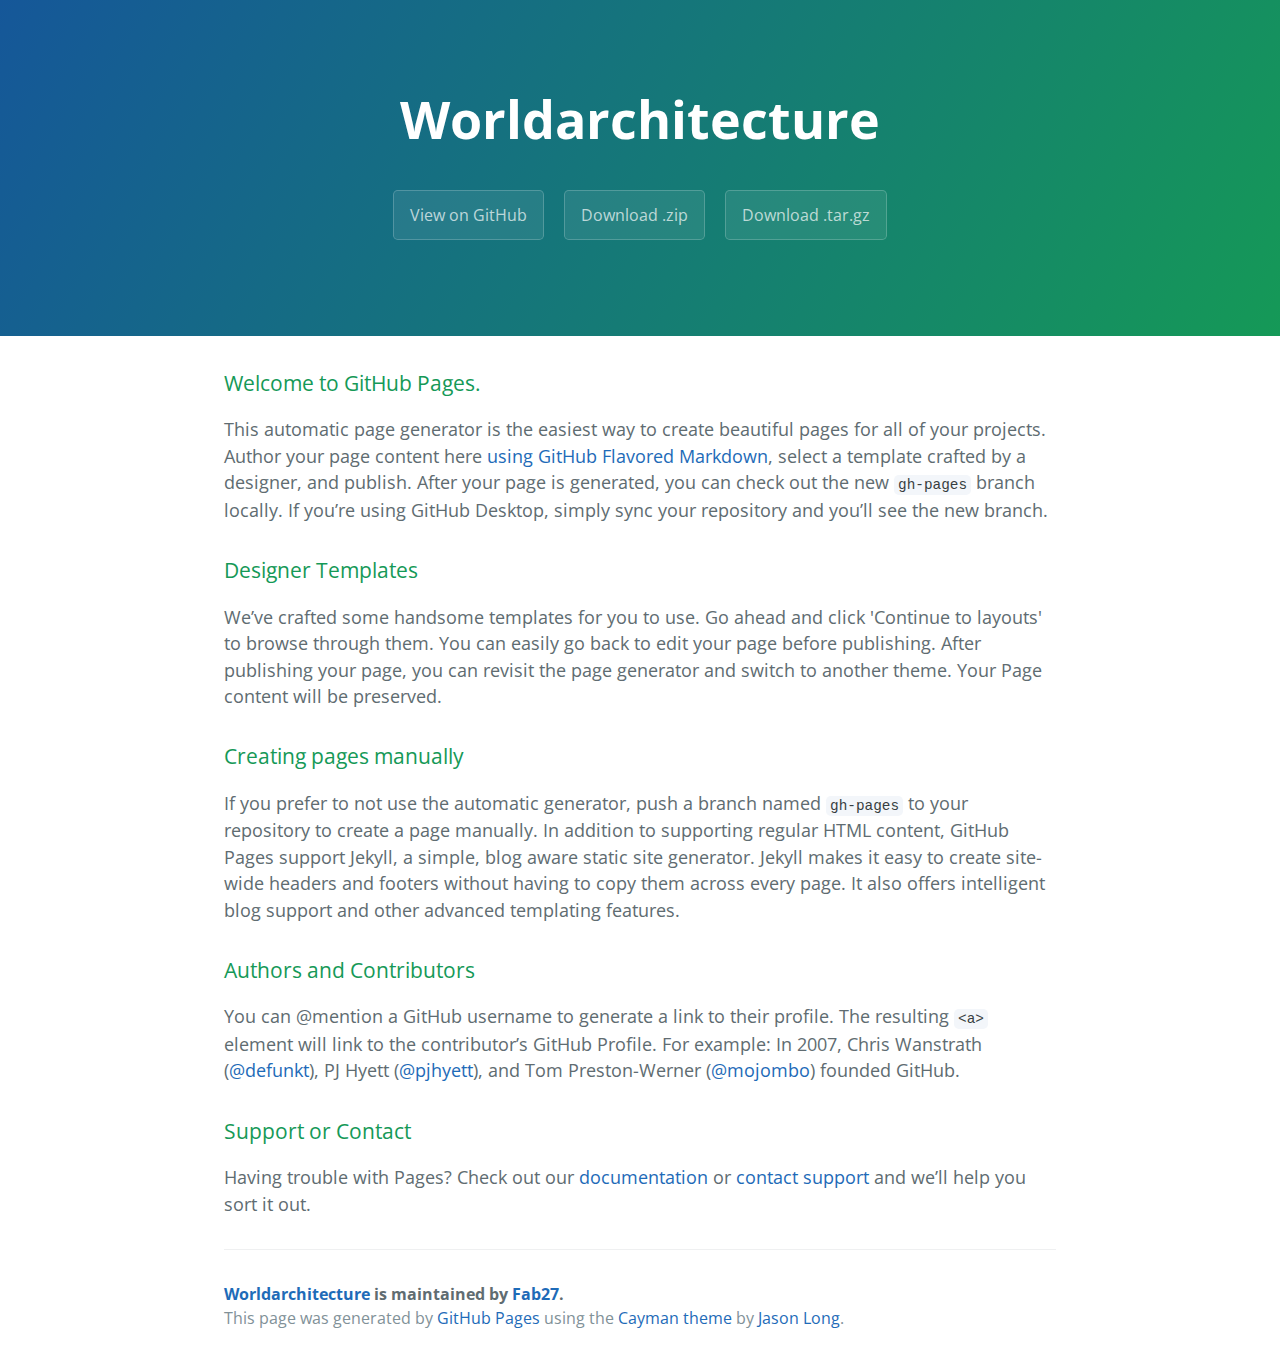
==== index.html @ 58dad6ce "Create gh-pages branch via GitHub" ====
<!DOCTYPE html>
<html lang="en-us">
  <head>
    <meta charset="UTF-8">
    <title>Worldarchitecture by Fab27</title>
    <meta name="viewport" content="width=device-width, initial-scale=1">
    <link rel="stylesheet" type="text/css" href="stylesheets/normalize.css" media="screen">
    <link href='https://fonts.googleapis.com/css?family=Open+Sans:400,700' rel='stylesheet' type='text/css'>
    <link rel="stylesheet" type="text/css" href="stylesheets/stylesheet.css" media="screen">
    <link rel="stylesheet" type="text/css" href="stylesheets/github-light.css" media="screen">
  </head>
  <body>
    <section class="page-header">
      <h1 class="project-name">Worldarchitecture</h1>
      <h2 class="project-tagline"></h2>
      <a href="https://github.com/Fab27/worldarchitecture" class="btn">View on GitHub</a>
      <a href="https://github.com/Fab27/worldarchitecture/zipball/master" class="btn">Download .zip</a>
      <a href="https://github.com/Fab27/worldarchitecture/tarball/master" class="btn">Download .tar.gz</a>
    </section>

    <section class="main-content">
      <h3>
<a id="welcome-to-github-pages" class="anchor" href="#welcome-to-github-pages" aria-hidden="true"><span aria-hidden="true" class="octicon octicon-link"></span></a>Welcome to GitHub Pages.</h3>

<p>This automatic page generator is the easiest way to create beautiful pages for all of your projects. Author your page content here <a href="https://guides.github.com/features/mastering-markdown/">using GitHub Flavored Markdown</a>, select a template crafted by a designer, and publish. After your page is generated, you can check out the new <code>gh-pages</code> branch locally. If you’re using GitHub Desktop, simply sync your repository and you’ll see the new branch.</p>

<h3>
<a id="designer-templates" class="anchor" href="#designer-templates" aria-hidden="true"><span aria-hidden="true" class="octicon octicon-link"></span></a>Designer Templates</h3>

<p>We’ve crafted some handsome templates for you to use. Go ahead and click 'Continue to layouts' to browse through them. You can easily go back to edit your page before publishing. After publishing your page, you can revisit the page generator and switch to another theme. Your Page content will be preserved.</p>

<h3>
<a id="creating-pages-manually" class="anchor" href="#creating-pages-manually" aria-hidden="true"><span aria-hidden="true" class="octicon octicon-link"></span></a>Creating pages manually</h3>

<p>If you prefer to not use the automatic generator, push a branch named <code>gh-pages</code> to your repository to create a page manually. In addition to supporting regular HTML content, GitHub Pages support Jekyll, a simple, blog aware static site generator. Jekyll makes it easy to create site-wide headers and footers without having to copy them across every page. It also offers intelligent blog support and other advanced templating features.</p>

<h3>
<a id="authors-and-contributors" class="anchor" href="#authors-and-contributors" aria-hidden="true"><span aria-hidden="true" class="octicon octicon-link"></span></a>Authors and Contributors</h3>

<p>You can @mention a GitHub username to generate a link to their profile. The resulting <code>&lt;a&gt;</code> element will link to the contributor’s GitHub Profile. For example: In 2007, Chris Wanstrath (<a href="https://github.com/defunkt" class="user-mention">@defunkt</a>), PJ Hyett (<a href="https://github.com/pjhyett" class="user-mention">@pjhyett</a>), and Tom Preston-Werner (<a href="https://github.com/mojombo" class="user-mention">@mojombo</a>) founded GitHub.</p>

<h3>
<a id="support-or-contact" class="anchor" href="#support-or-contact" aria-hidden="true"><span aria-hidden="true" class="octicon octicon-link"></span></a>Support or Contact</h3>

<p>Having trouble with Pages? Check out our <a href="https://help.github.com/pages">documentation</a> or <a href="https://github.com/contact">contact support</a> and we’ll help you sort it out.</p>

      <footer class="site-footer">
        <span class="site-footer-owner"><a href="https://github.com/Fab27/worldarchitecture">Worldarchitecture</a> is maintained by <a href="https://github.com/Fab27">Fab27</a>.</span>

        <span class="site-footer-credits">This page was generated by <a href="https://pages.github.com">GitHub Pages</a> using the <a href="https://github.com/jasonlong/cayman-theme">Cayman theme</a> by <a href="https://twitter.com/jasonlong">Jason Long</a>.</span>
      </footer>

    </section>

  
  </body>
</html>
---- stylesheets/stylesheet.css ----
* {
  box-sizing: border-box; }

body {
  padding: 0;
  margin: 0;
  font-family: "Open Sans", "Helvetica Neue", Helvetica, Arial, sans-serif;
  font-size: 16px;
  line-height: 1.5;
  color: #606c71; }

a {
  color: #1e6bb8;
  text-decoration: none; }
  a:hover {
    text-decoration: underline; }

.btn {
  display: inline-block;
  margin-bottom: 1rem;
  color: rgba(255, 255, 255, 0.7);
  background-color: rgba(255, 255, 255, 0.08);
  border-color: rgba(255, 255, 255, 0.2);
  border-style: solid;
  border-width: 1px;
  border-radius: 0.3rem;
  transition: color 0.2s, background-color 0.2s, border-color 0.2s; }
  .btn + .btn {
    margin-left: 1rem; }

.btn:hover {
  color: rgba(255, 255, 255, 0.8);
  text-decoration: none;
  background-color: rgba(255, 255, 255, 0.2);
  border-color: rgba(255, 255, 255, 0.3); }

@media screen and (min-width: 64em) {
  .btn {
    padding: 0.75rem 1rem; } }

@media screen and (min-width: 42em) and (max-width: 64em) {
  .btn {
    padding: 0.6rem 0.9rem;
    font-size: 0.9rem; } }

@media screen and (max-width: 42em) {
  .btn {
    display: block;
    width: 100%;
    padding: 0.75rem;
    font-size: 0.9rem; }
    .btn + .btn {
      margin-top: 1rem;
      margin-left: 0; } }

.page-header {
  color: #fff;
  text-align: center;
  background-color: #159957;
  background-image: linear-gradient(120deg, #155799, #159957); }

@media screen and (min-width: 64em) {
  .page-header {
    padding: 5rem 6rem; } }

@media screen and (min-width: 42em) and (max-width: 64em) {
  .page-header {
    padding: 3rem 4rem; } }

@media screen and (max-width: 42em) {
  .page-header {
    padding: 2rem 1rem; } }

.project-name {
  margin-top: 0;
  margin-bottom: 0.1rem; }

@media screen and (min-width: 64em) {
  .project-name {
    font-size: 3.25rem; } }

@media screen and (min-width: 42em) and (max-width: 64em) {
  .project-name {
    font-size: 2.25rem; } }

@media screen and (max-width: 42em) {
  .project-name {
    font-size: 1.75rem; } }

.project-tagline {
  margin-bottom: 2rem;
  font-weight: normal;
  opacity: 0.7; }

@media screen and (min-width: 64em) {
  .project-tagline {
    font-size: 1.25rem; } }

@media screen and (min-width: 42em) and (max-width: 64em) {
  .project-tagline {
    font-size: 1.15rem; } }

@media screen and (max-width: 42em) {
  .project-tagline {
    font-size: 1rem; } }

.main-content :first-child {
  margin-top: 0; }
.main-content img {
  max-width: 100%; }
.main-content h1, .main-content h2, .main-content h3, .main-content h4, .main-content h5, .main-content h6 {
  margin-top: 2rem;
  margin-bottom: 1rem;
  font-weight: normal;
  color: #159957; }
.main-content p {
  margin-bottom: 1em; }
.main-content code {
  padding: 2px 4px;
  font-family: Consolas, "Liberation Mono", Menlo, Courier, monospace;
  font-size: 0.9rem;
  color: #383e41;
  background-color: #f3f6fa;
  border-radius: 0.3rem; }
.main-content pre {
  padding: 0.8rem;
  margin-top: 0;
  margin-bottom: 1rem;
  font: 1rem Consolas, "Liberation Mono", Menlo, Courier, monospace;
  color: #567482;
  word-wrap: normal;
  background-color: #f3f6fa;
  border: solid 1px #dce6f0;
  border-radius: 0.3rem; }
  .main-content pre > code {
    padding: 0;
    margin: 0;
    font-size: 0.9rem;
    color: #567482;
    word-break: normal;
    white-space: pre;
    background: transparent;
    border: 0; }
.main-content .highlight {
  margin-bottom: 1rem; }
  .main-content .highlight pre {
    margin-bottom: 0;
    word-break: normal; }
.main-content .highlight pre, .main-content pre {
  padding: 0.8rem;
  overflow: auto;
  font-size: 0.9rem;
  line-height: 1.45;
  border-radius: 0.3rem; }
.main-content pre code, .main-content pre tt {
  display: inline;
  max-width: initial;
  padding: 0;
  margin: 0;
  overflow: initial;
  line-height: inherit;
  word-wrap: normal;
  background-color: transparent;
  border: 0; }
  .main-content pre code:before, .main-content pre code:after, .main-content pre tt:before, .main-content pre tt:after {
    content: normal; }
.main-content ul, .main-content ol {
  margin-top: 0; }
.main-content blockquote {
  padding: 0 1rem;
  margin-left: 0;
  color: #819198;
  border-left: 0.3rem solid #dce6f0; }
  .main-content blockquote > :first-child {
    margin-top: 0; }
  .main-content blockquote > :last-child {
    margin-bottom: 0; }
.main-content table {
  display: block;
  width: 100%;
  overflow: auto;
  word-break: normal;
  word-break: keep-all; }
  .main-content table th {
    font-weight: bold; }
  .main-content table th, .main-content table td {
    padding: 0.5rem 1rem;
    border: 1px solid #e9ebec; }
.main-content dl {
  padding: 0; }
  .main-content dl dt {
    padding: 0;
    margin-top: 1rem;
    font-size: 1rem;
    font-weight: bold; }
  .main-content dl dd {
    padding: 0;
    margin-bottom: 1rem; }
.main-content hr {
  height: 2px;
  padding: 0;
  margin: 1rem 0;
  background-color: #eff0f1;
  border: 0; }

@media screen and (min-width: 64em) {
  .main-content {
    max-width: 64rem;
    padding: 2rem 6rem;
    margin: 0 auto;
    font-size: 1.1rem; } }

@media screen and (min-width: 42em) and (max-width: 64em) {
  .main-content {
    padding: 2rem 4rem;
    font-size: 1.1rem; } }

@media screen and (max-width: 42em) {
  .main-content {
    padding: 2rem 1rem;
    font-size: 1rem; } }

.site-footer {
  padding-top: 2rem;
  margin-top: 2rem;
  border-top: solid 1px #eff0f1; }

.site-footer-owner {
  display: block;
  font-weight: bold; }

.site-footer-credits {
  color: #819198; }

@media screen and (min-width: 64em) {
  .site-footer {
    font-size: 1rem; } }

@media screen and (min-width: 42em) and (max-width: 64em) {
  .site-footer {
    font-size: 1rem; } }

@media screen and (max-width: 42em) {
  .site-footer {
    font-size: 0.9rem; } }
---- stylesheets/github-light.css ----
/*
The MIT License (MIT)

Copyright (c) 2016 GitHub, Inc.

Permission is hereby granted, free of charge, to any person obtaining a copy
of this software and associated documentation files (the "Software"), to deal
in the Software without restriction, including without limitation the rights
to use, copy, modify, merge, publish, distribute, sublicense, and/or sell
copies of the Software, and to permit persons to whom the Software is
furnished to do so, subject to the following conditions:

The above copyright notice and this permission notice shall be included in all
copies or substantial portions of the Software.

THE SOFTWARE IS PROVIDED "AS IS", WITHOUT WARRANTY OF ANY KIND, EXPRESS OR
IMPLIED, INCLUDING BUT NOT LIMITED TO THE WARRANTIES OF MERCHANTABILITY,
FITNESS FOR A PARTICULAR PURPOSE AND NONINFRINGEMENT. IN NO EVENT SHALL THE
AUTHORS OR COPYRIGHT HOLDERS BE LIABLE FOR ANY CLAIM, DAMAGES OR OTHER
LIABILITY, WHETHER IN AN ACTION OF CONTRACT, TORT OR OTHERWISE, ARISING FROM,
OUT OF OR IN CONNECTION WITH THE SOFTWARE OR THE USE OR OTHER DEALINGS IN THE
SOFTWARE.

*/

.pl-c /* comment */ {
  color: #969896;
}

.pl-c1 /* constant, variable.other.constant, support, meta.property-name, support.constant, support.variable, meta.module-reference, markup.raw, meta.diff.header */,
.pl-s .pl-v /* string variable */ {
  color: #0086b3;
}

.pl-e /* entity */,
.pl-en /* entity.name */ {
  color: #795da3;
}

.pl-smi /* variable.parameter.function, storage.modifier.package, storage.modifier.import, storage.type.java, variable.other */,
.pl-s .pl-s1 /* string source */ {
  color: #333;
}

.pl-ent /* entity.name.tag */ {
  color: #63a35c;
}

.pl-k /* keyword, storage, storage.type */ {
  color: #a71d5d;
}

.pl-s /* string */,
.pl-pds /* punctuation.definition.string, string.regexp.character-class */,
.pl-s .pl-pse .pl-s1 /* string punctuation.section.embedded source */,
.pl-sr /* string.regexp */,
.pl-sr .pl-cce /* string.regexp constant.character.escape */,
.pl-sr .pl-sre /* string.regexp source.ruby.embedded */,
.pl-sr .pl-sra /* string.regexp string.regexp.arbitrary-repitition */ {
  color: #183691;
}

.pl-v /* variable */ {
  color: #ed6a43;
}

.pl-id /* invalid.deprecated */ {
  color: #b52a1d;
}

.pl-ii /* invalid.illegal */ {
  color: #f8f8f8;
  background-color: #b52a1d;
}

.pl-sr .pl-cce /* string.regexp constant.character.escape */ {
  font-weight: bold;
  color: #63a35c;
}

.pl-ml /* markup.list */ {
  color: #693a17;
}

.pl-mh /* markup.heading */,
.pl-mh .pl-en /* markup.heading entity.name */,
.pl-ms /* meta.separator */ {
  font-weight: bold;
  color: #1d3e81;
}

.pl-mq /* markup.quote */ {
  color: #008080;
}

.pl-mi /* markup.italic */ {
  font-style: italic;
  color: #333;
}

.pl-mb /* markup.bold */ {
  font-weight: bold;
  color: #333;
}

.pl-md /* markup.deleted, meta.diff.header.from-file */ {
  color: #bd2c00;
  background-color: #ffecec;
}

.pl-mi1 /* markup.inserted, meta.diff.header.to-file */ {
  color: #55a532;
  background-color: #eaffea;
}

.pl-mdr /* meta.diff.range */ {
  font-weight: bold;
  color: #795da3;
}

.pl-mo /* meta.output */ {
  color: #1d3e81;
}
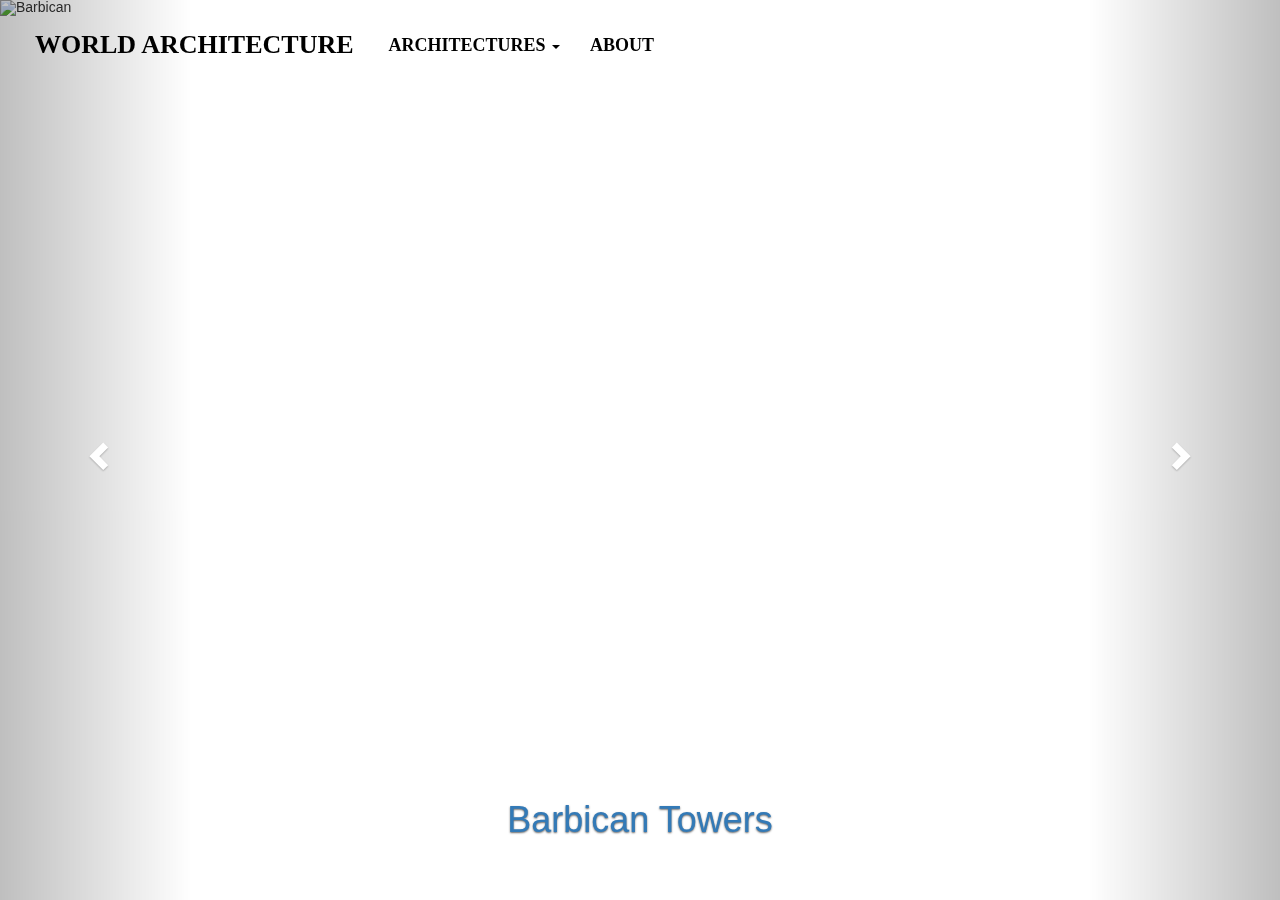
==== commit 9c2b9e3c: "Add files via upload" ====
--- a/index.html
+++ b/index.html
@@ -1,57 +1,166 @@
-<!DOCTYPE html>
-<html lang="en-us">
-  <head>
-    <meta charset="UTF-8">
-    <title>Worldarchitecture by Fab27</title>
-    <meta name="viewport" content="width=device-width, initial-scale=1">
-    <link rel="stylesheet" type="text/css" href="stylesheets/normalize.css" media="screen">
-    <link href='https://fonts.googleapis.com/css?family=Open+Sans:400,700' rel='stylesheet' type='text/css'>
-    <link rel="stylesheet" type="text/css" href="stylesheets/stylesheet.css" media="screen">
-    <link rel="stylesheet" type="text/css" href="stylesheets/github-light.css" media="screen">
-  </head>
-  <body>
-    <section class="page-header">
-      <h1 class="project-name">Worldarchitecture</h1>
-      <h2 class="project-tagline"></h2>
-      <a href="https://github.com/Fab27/worldarchitecture" class="btn">View on GitHub</a>
-      <a href="https://github.com/Fab27/worldarchitecture/zipball/master" class="btn">Download .zip</a>
-      <a href="https://github.com/Fab27/worldarchitecture/tarball/master" class="btn">Download .tar.gz</a>
-    </section>
-
-    <section class="main-content">
-      <h3>
-<a id="welcome-to-github-pages" class="anchor" href="#welcome-to-github-pages" aria-hidden="true"><span aria-hidden="true" class="octicon octicon-link"></span></a>Welcome to GitHub Pages.</h3>
-
-<p>This automatic page generator is the easiest way to create beautiful pages for all of your projects. Author your page content here <a href="https://guides.github.com/features/mastering-markdown/">using GitHub Flavored Markdown</a>, select a template crafted by a designer, and publish. After your page is generated, you can check out the new <code>gh-pages</code> branch locally. If you’re using GitHub Desktop, simply sync your repository and you’ll see the new branch.</p>
-
-<h3>
-<a id="designer-templates" class="anchor" href="#designer-templates" aria-hidden="true"><span aria-hidden="true" class="octicon octicon-link"></span></a>Designer Templates</h3>
-
-<p>We’ve crafted some handsome templates for you to use. Go ahead and click 'Continue to layouts' to browse through them. You can easily go back to edit your page before publishing. After publishing your page, you can revisit the page generator and switch to another theme. Your Page content will be preserved.</p>
-
-<h3>
-<a id="creating-pages-manually" class="anchor" href="#creating-pages-manually" aria-hidden="true"><span aria-hidden="true" class="octicon octicon-link"></span></a>Creating pages manually</h3>
-
-<p>If you prefer to not use the automatic generator, push a branch named <code>gh-pages</code> to your repository to create a page manually. In addition to supporting regular HTML content, GitHub Pages support Jekyll, a simple, blog aware static site generator. Jekyll makes it easy to create site-wide headers and footers without having to copy them across every page. It also offers intelligent blog support and other advanced templating features.</p>
-
-<h3>
-<a id="authors-and-contributors" class="anchor" href="#authors-and-contributors" aria-hidden="true"><span aria-hidden="true" class="octicon octicon-link"></span></a>Authors and Contributors</h3>
-
-<p>You can @mention a GitHub username to generate a link to their profile. The resulting <code>&lt;a&gt;</code> element will link to the contributor’s GitHub Profile. For example: In 2007, Chris Wanstrath (<a href="https://github.com/defunkt" class="user-mention">@defunkt</a>), PJ Hyett (<a href="https://github.com/pjhyett" class="user-mention">@pjhyett</a>), and Tom Preston-Werner (<a href="https://github.com/mojombo" class="user-mention">@mojombo</a>) founded GitHub.</p>
-
-<h3>
-<a id="support-or-contact" class="anchor" href="#support-or-contact" aria-hidden="true"><span aria-hidden="true" class="octicon octicon-link"></span></a>Support or Contact</h3>
-
-<p>Having trouble with Pages? Check out our <a href="https://help.github.com/pages">documentation</a> or <a href="https://github.com/contact">contact support</a> and we’ll help you sort it out.</p>
-
-      <footer class="site-footer">
-        <span class="site-footer-owner"><a href="https://github.com/Fab27/worldarchitecture">Worldarchitecture</a> is maintained by <a href="https://github.com/Fab27">Fab27</a>.</span>
-
-        <span class="site-footer-credits">This page was generated by <a href="https://pages.github.com">GitHub Pages</a> using the <a href="https://github.com/jasonlong/cayman-theme">Cayman theme</a> by <a href="https://twitter.com/jasonlong">Jason Long</a>.</span>
-      </footer>
-
-    </section>
-
-  
-  </body>
-</html>
+<!DOCTYPE html>
+<html lang="en">
+  <head>
+    <meta charset="utf-8">
+    <meta http-equiv="X-UA-Compatible" content="IE=edge">
+    <meta name="viewport" content="width=device-width, initial-scale=1">
+    <!-- The above 3 meta tags *must* come first in the head; any other head content must come *after* these tags -->
+    <title>World Architecture</title>
+
+    <!-- Bootstrap -->
+    <link href="css/bootstrap.min.css" rel="stylesheet">
+
+    <!-- My CSS file -->
+    <link rel="stylesheet" type="text/css" href="css/main.css">
+
+    <!-- Add font -->
+
+    <!-- HTML5 shim and Respond.js for IE8 support of HTML5 elements and media queries -->
+    <!-- WARNING: Respond.js doesn't work if you view the page via file:// -->
+    <!--[if lt IE 9]>
+      <script src="https://oss.maxcdn.com/html5shiv/3.7.3/html5shiv.min.js"></script>
+      <script src="https://oss.maxcdn.com/respond/1.4.2/respond.min.js"></script>
+    <![endif]-->
+  </head>
+  <body>
+
+    <nav class="navbar navbar-default navbar-fixed-top">
+      <div class="container-fluid">
+        <!-- Brand and toggle get grouped for better mobile display -->
+        <div class="navbar-header">
+          <button type="button" class="navbar-toggle" data-toggle="collapse" data-target="#bs-example-navbar-collapse-1" aria-expanded="false">
+            <span class="sr-only">Toggle navigation</span>
+            <span class="icon-bar"></span>
+            <span class="icon-bar"></span>
+            <span class="icon-bar"></span>
+          </button>
+          <a class="navbar-brand" href="index.html">World Architecture</a>
+        </div>
+
+        <!-- Collect the nav links, forms, and other content for toggling -->
+        <div class="collapse navbar-collapse" id="bs-example-navbar-collapse-1">
+          <ul class="nav navbar-nav">
+            <li class="dropdown">
+              <a href="#" class="dropdown-toggle" data-toggle="dropdown" role="button" aria-haspopup="true" aria-expanded="false">Architectures <span class="caret"></span></a>
+              <ul class="dropdown-menu">
+                <li><a href="barbican_towers.html">Barbican Towers</a></li>
+                <li><a href="sydney_opera.html">Sydney Opera House</a></li>
+                <li><a href="quartier_schützenstrasse.html">Quartier Schützenstrasse</a></li>
+                <li><a href="canopée_des_halles.html">Canopée des Halles</a></li>
+                <li><a href="centre_georges_pompidou.html">Centre Pompidou</a></li>
+                <li><a href="guggenheim_bilbao.html">Guggenheim Bilbao</a></li>
+                <li><a href="bosco_verticale.html">Bosco Verticale</a></li>
+                <li><a href="cctv.html">CCTV Beijing</a></li>
+              </ul>
+            </li>
+            <li><a href="#About">About</a></li>
+        </div><!-- /.navbar-collapse -->
+      </div><!-- /.container-fluid -->
+    </nav>
+
+    <div class="container-fluid">
+      <div class="row">
+        <div class="col-sm-12">
+
+          <div id="slider" class="carousel slide" data-ride="carousel">
+
+            <!-- Indicators Dot Nav -->
+            <ol class="carousel-indicators">
+              <li data-target="#slider" data-slide-to="0" class="active"></li>
+              <li data-target="#slider" data-slide-to="1"></li>
+              <li data-target="#slider" data-slide-to="2"></li>
+              <li data-target="#slider" data-slide-to="3"></li>
+              <li data-target="#slider" data-slide-to="4"></li>
+              <li data-target="#slider" data-slide-to="5"></li>
+              <li data-target="#slider" data-slide-to="6"></li>
+              <li data-target="#slider" data-slide-to="7"></li>
+            </ol>
+
+            <!-- Wrapper for Slides -->
+            <div class="carousel-inner" role="listbox">
+              <div class="item active" id="image">
+                <img src="images/Barbican_towers.png" class="img-responsive" alt="Barbican">
+                <div class="carousel-caption" id="caption_barbican"> <a href="barbican_towers.html">
+                  <h1>Barbican Towers</h1></a>
+                </div>
+              </div>
+              <div class="item" id="image">
+                <img src="images/Sydney_Opera_House.png" class="img-responsive" alt="Sydney">
+                <div class="carousel-caption" id="caption_sydney"> <a href="sydney_opera.html">
+                  <h1>Sydney Opera House</h1></a>
+                </div>  
+              </div>
+              <div class="item" id="image">
+                <img src="images/Quartier_Schützenstrasse_Berlin.png" class="img-responsive" alt="Berlin">
+                <div class="carousel-caption" id="caption_schützenstrasse"> <a href="quartier_schützenstrasse.html">
+                  <h1>Quartier Schützenstrasse</h1></a>
+                </div>
+              </div>
+              <div class="item" id="image">
+                <img src="images/La_Canopée_des_Halles.png" class="img-responsive" alt="Halles">
+                <div class="carousel-caption" id="caption_Canopée_des_Halles"> <a href="canopée_des_halles.html">
+                  <h1>Canopée des Halles</h1></a>
+                </div>
+              </div>
+              <div class="item" id="image">
+                <img src="images/Centre_Georges-Pompidou.png" class="img-responsive" alt="Pompidou">
+                <div class="carousel-caption" id="caption_Centre_Georges-Pompidou"> <a href="centre_georges_pompidou.html">
+                  <h1>Centre Pompidou</h1></a>
+                </div>
+              </div>
+              <div class="item" id="image">
+                <img src="images/Guggenheim_Bilbao.png" class="img-responsive" alt="Bilbao">
+                <div class="carousel-caption" id="caption_Guggenheim_Bilbao"> <a href="guggenheim_bilbao.html">
+                  <h1>Guggenheim Bilbao</h1></a>
+                </div>
+              </div>
+              <div class="item" id="image">
+                <img src="images/Bosco_Verticale.png" class="img-responsive" alt="Milano">
+                <div class="carousel-caption" id="caption_Bosco_Verticale"> <a href="bosco_verticale.html">
+                  <h1>Bosco Verticale</h1></a>
+                </div>
+              </div>
+              <div class="item" id="image">
+                <img src="images/CCTV_building_Beijing.png" class="img-responsive" alt="Beijing">
+                <div class="carousel-caption" id="caption_CCTV"> <a href="cctv.html">
+                  <h1>CCTV Beijing</h1></a>
+                </div>
+              </div>
+
+            </div>
+
+            <!-- Next and Prev Buttons -->
+            <a class="left carousel-control" href="#slider" role="button" data-slide="prev">
+              <span class="glyphicon glyphicon-chevron-left" aria-hidden="true"></span>
+              <span class="sr-only">Previous</span>
+            </a>
+            <a class="right carousel-control" href="#slider" role="button" data-slide="next">
+              <span class="glyphicon glyphicon-chevron-right" aria-hidden="true"></span>
+              <span class="sr-only">Previous</span>
+            </a>
+          </div>
+
+    <!-- jQuery (necessary for Bootstrap's JavaScript plugins) -->
+    <script src="https://ajax.googleapis.com/ajax/libs/jquery/1.12.4/jquery.min.js"></script>
+    <script src="js/bootstrap.min.js"></script>
+    <script src="js/jquery-3.1.1.min.js"></script>
+    <!-- Include all compiled plugins (below), or include individual files as needed -->
+    <script>
+      var currentSlide;
+      var rand;
+      $(document).ready(function() {
+        currentSlide = Math.floor((Math.random() * $('#image').length));
+        rand = currentSlide;
+        $('#slider').carousel(currentSlide);
+        $('#slider').fadeIn(1000);
+        setInterval(function(){ 
+          while(rand == currentSlide){
+            rand = Math.floor((Math.random() * $('#image').length));
+          }
+          currentSlide = rand;
+          $('#slider').carousel(rand);
+        },3000);
+      });
+    </script>
+  </body>
+</html>--- a/css/main.css
+++ b/css/main.css
@@ -0,0 +1,46 @@
+html, body {
+	height: 100%;
+	width: 100%;
+}
+
+
+.navbar {
+	font-family: roboto;
+	background-color: transparent;
+	border: 0;
+}
+
+.navbar .navbar-brand {
+	text-transform: uppercase;
+	font-weight: bolder;
+	font-size: 26px;
+	color: black;
+}
+
+.navbar .navbar-nav li a {
+	color: black;
+	font-weight: bold;
+	font-size: 18px;
+	text-transform: uppercase;
+}
+
+.col-sm-12 {
+	padding-left: 0;
+	padding-right: 0;
+}
+
+@media screen and (min-width: 1100px) {
+	.navbar {
+		padding-top: 20px;
+		padding-left: 20px;
+	}
+
+	.navbar .navbar-brand {
+		padding-right: 20px;
+	}
+
+	#image {
+		height: 100vh;
+		overflow: hidden;
+	}
+}
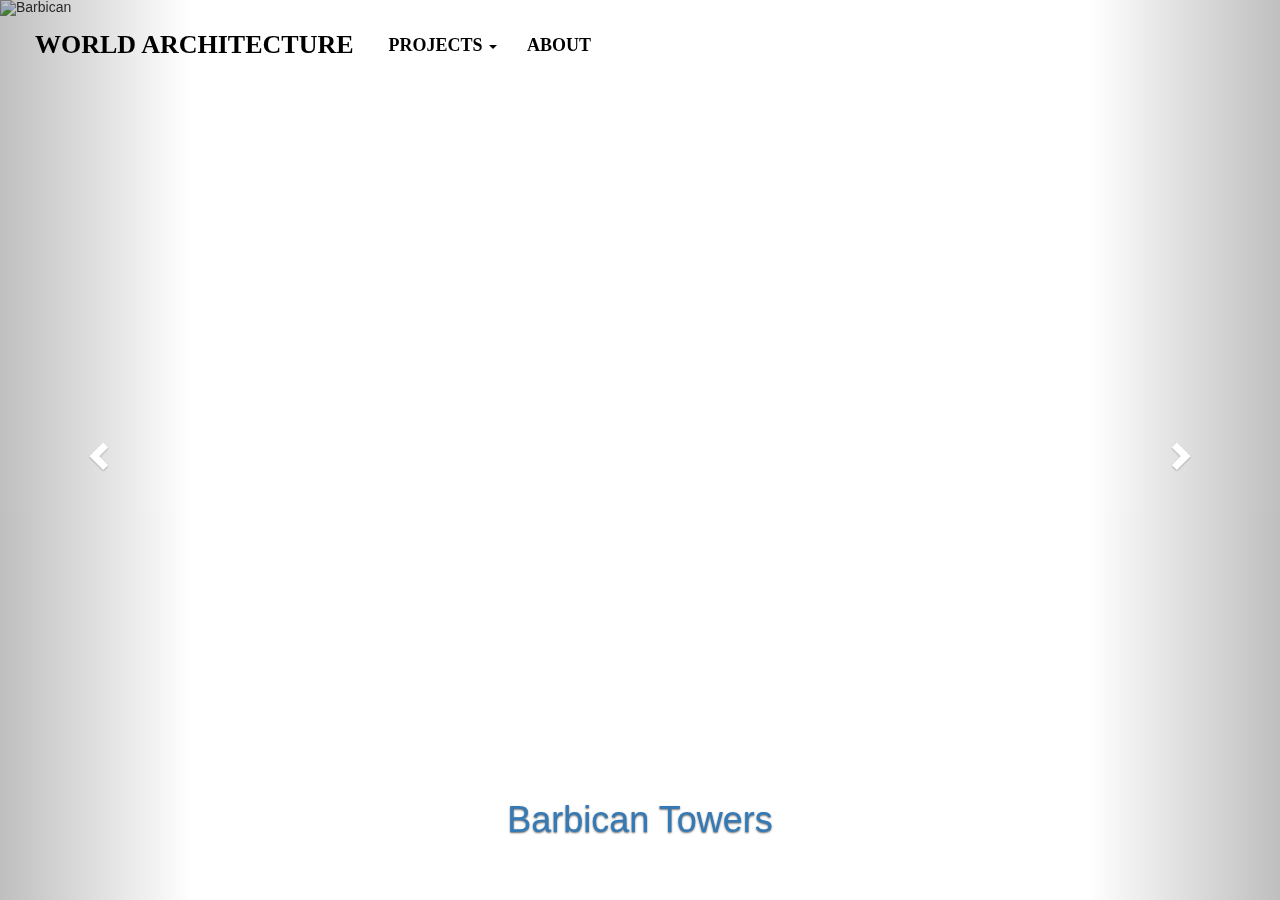
==== commit f6ddbd8d: "Update index.html" ====
--- a/index.html
+++ b/index.html
@@ -41,7 +41,7 @@
         <div class="collapse navbar-collapse" id="bs-example-navbar-collapse-1">
           <ul class="nav navbar-nav">
             <li class="dropdown">
-              <a href="#" class="dropdown-toggle" data-toggle="dropdown" role="button" aria-haspopup="true" aria-expanded="false">Architectures <span class="caret"></span></a>
+              <a href="#" class="dropdown-toggle" data-toggle="dropdown" role="button" aria-haspopup="true" aria-expanded="false">Projects <span class="caret"></span></a>
               <ul class="dropdown-menu">
                 <li><a href="barbican_towers.html">Barbican Towers</a></li>
                 <li><a href="sydney_opera.html">Sydney Opera House</a></li>
@@ -79,49 +79,49 @@
             <!-- Wrapper for Slides -->
             <div class="carousel-inner" role="listbox">
               <div class="item active" id="image">
-                <img src="images/Barbican_towers.png" class="img-responsive" alt="Barbican">
+                <img src="Barbican_towers.png" class="img-responsive" alt="Barbican">
                 <div class="carousel-caption" id="caption_barbican"> <a href="barbican_towers.html">
                   <h1>Barbican Towers</h1></a>
                 </div>
               </div>
               <div class="item" id="image">
-                <img src="images/Sydney_Opera_House.png" class="img-responsive" alt="Sydney">
+                <img src="Sydney_Opera_House.png" class="img-responsive" alt="Sydney">
                 <div class="carousel-caption" id="caption_sydney"> <a href="sydney_opera.html">
                   <h1>Sydney Opera House</h1></a>
                 </div>  
               </div>
               <div class="item" id="image">
-                <img src="images/Quartier_Schützenstrasse_Berlin.png" class="img-responsive" alt="Berlin">
+                <img src="Quartier_Schützenstrasse_Berlin.png" class="img-responsive" alt="Berlin">
                 <div class="carousel-caption" id="caption_schützenstrasse"> <a href="quartier_schützenstrasse.html">
                   <h1>Quartier Schützenstrasse</h1></a>
                 </div>
               </div>
               <div class="item" id="image">
-                <img src="images/La_Canopée_des_Halles.png" class="img-responsive" alt="Halles">
+                <img src="La_Canopée_des_Halles.png" class="img-responsive" alt="Halles">
                 <div class="carousel-caption" id="caption_Canopée_des_Halles"> <a href="canopée_des_halles.html">
                   <h1>Canopée des Halles</h1></a>
                 </div>
               </div>
               <div class="item" id="image">
-                <img src="images/Centre_Georges-Pompidou.png" class="img-responsive" alt="Pompidou">
+                <img src="Centre_Georges-Pompidou.png" class="img-responsive" alt="Pompidou">
                 <div class="carousel-caption" id="caption_Centre_Georges-Pompidou"> <a href="centre_georges_pompidou.html">
                   <h1>Centre Pompidou</h1></a>
                 </div>
               </div>
               <div class="item" id="image">
-                <img src="images/Guggenheim_Bilbao.png" class="img-responsive" alt="Bilbao">
+                <img src="Guggenheim_Bilbao.png" class="img-responsive" alt="Bilbao">
                 <div class="carousel-caption" id="caption_Guggenheim_Bilbao"> <a href="guggenheim_bilbao.html">
                   <h1>Guggenheim Bilbao</h1></a>
                 </div>
               </div>
               <div class="item" id="image">
-                <img src="images/Bosco_Verticale.png" class="img-responsive" alt="Milano">
+                <img src="Bosco_Verticale.png" class="img-responsive" alt="Milano">
                 <div class="carousel-caption" id="caption_Bosco_Verticale"> <a href="bosco_verticale.html">
                   <h1>Bosco Verticale</h1></a>
                 </div>
               </div>
               <div class="item" id="image">
-                <img src="images/CCTV_building_Beijing.png" class="img-responsive" alt="Beijing">
+                <img src="CCTV_building_Beijing.png" class="img-responsive" alt="Beijing">
                 <div class="carousel-caption" id="caption_CCTV"> <a href="cctv.html">
                   <h1>CCTV Beijing</h1></a>
                 </div>
@@ -163,4 +163,4 @@
       });
     </script>
   </body>
-</html>+</html>
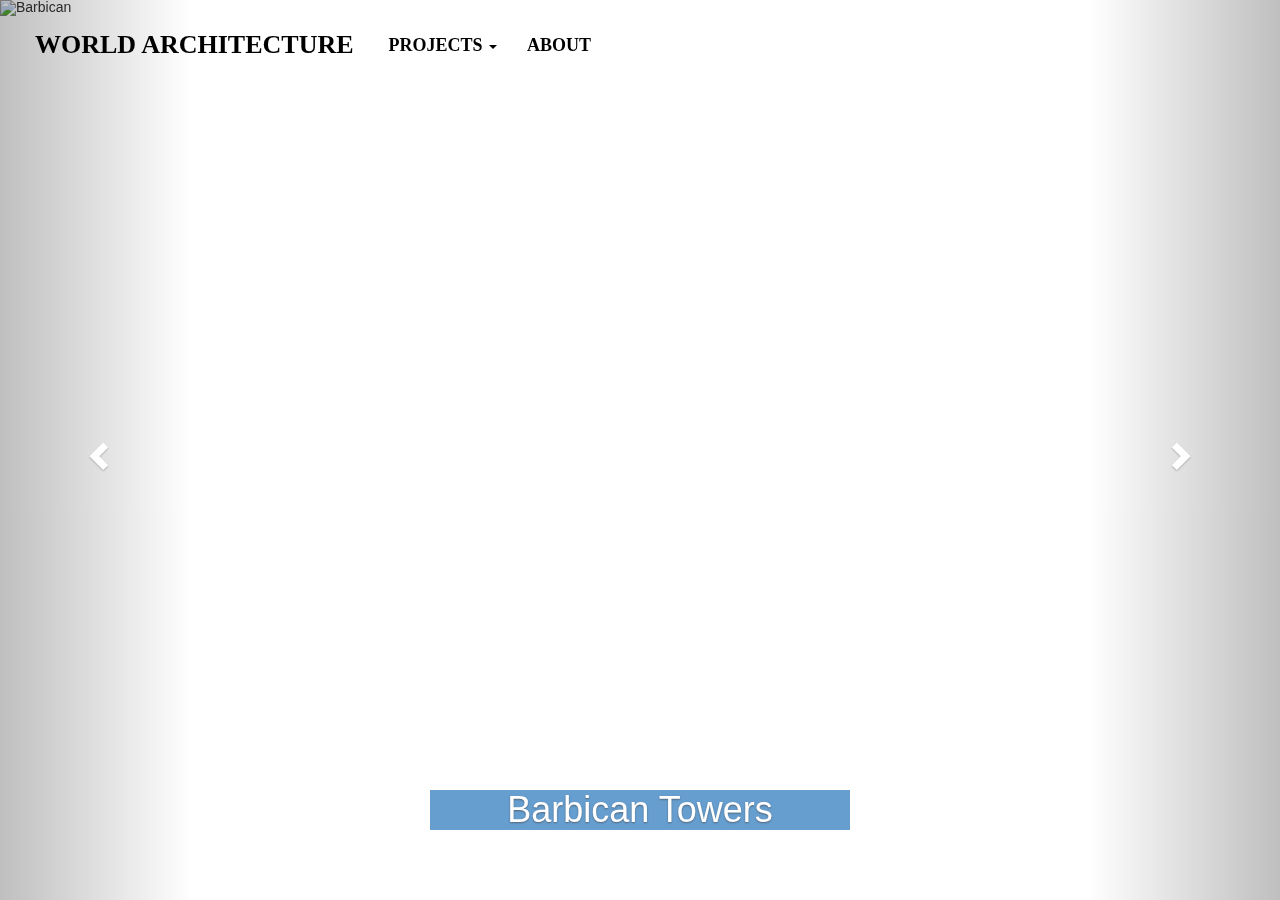
==== commit f57ab3ee: "Update index.html" ====
--- a/index.html
+++ b/index.html
@@ -81,49 +81,49 @@
               <div class="item active" id="image">
                 <img src="Barbican_towers.png" class="img-responsive" alt="Barbican">
                 <div class="carousel-caption" id="caption_barbican"> <a href="barbican_towers.html">
-                  <h1>Barbican Towers</h1></a>
+                  <h1><span>Barbican Towers</span></h1></a>
                 </div>
               </div>
               <div class="item" id="image">
                 <img src="Sydney_Opera_House.png" class="img-responsive" alt="Sydney">
                 <div class="carousel-caption" id="caption_sydney"> <a href="sydney_opera.html">
-                  <h1>Sydney Opera House</h1></a>
+                  <h1><span>Sydney Opera House</span></h1></a>
                 </div>  
               </div>
               <div class="item" id="image">
                 <img src="Quartier_Schützenstrasse_Berlin.png" class="img-responsive" alt="Berlin">
                 <div class="carousel-caption" id="caption_schützenstrasse"> <a href="quartier_schützenstrasse.html">
-                  <h1>Quartier Schützenstrasse</h1></a>
+                  <h1><span>Quartier Schützenstrasse</span></h1></a>
                 </div>
               </div>
               <div class="item" id="image">
                 <img src="La_Canopée_des_Halles.png" class="img-responsive" alt="Halles">
                 <div class="carousel-caption" id="caption_Canopée_des_Halles"> <a href="canopée_des_halles.html">
-                  <h1>Canopée des Halles</h1></a>
+                  <h1><span>Canopée des Halles</span></h1></a>
                 </div>
               </div>
               <div class="item" id="image">
                 <img src="Centre_Georges-Pompidou.png" class="img-responsive" alt="Pompidou">
                 <div class="carousel-caption" id="caption_Centre_Georges-Pompidou"> <a href="centre_georges_pompidou.html">
-                  <h1>Centre Pompidou</h1></a>
+                  <h1><span>Centre Pompidou</span></h1></a>
                 </div>
               </div>
               <div class="item" id="image">
                 <img src="Guggenheim_Bilbao.png" class="img-responsive" alt="Bilbao">
                 <div class="carousel-caption" id="caption_Guggenheim_Bilbao"> <a href="guggenheim_bilbao.html">
-                  <h1>Guggenheim Bilbao</h1></a>
+                  <h1><span>Guggenheim Bilbao</span></h1></a>
                 </div>
               </div>
               <div class="item" id="image">
                 <img src="Bosco_Verticale.png" class="img-responsive" alt="Milano">
                 <div class="carousel-caption" id="caption_Bosco_Verticale"> <a href="bosco_verticale.html">
-                  <h1>Bosco Verticale</h1></a>
+                  <h1><span>Bosco Verticale</span></h1></a>
                 </div>
               </div>
               <div class="item" id="image">
                 <img src="CCTV_building_Beijing.png" class="img-responsive" alt="Beijing">
                 <div class="carousel-caption" id="caption_CCTV"> <a href="cctv.html">
-                  <h1>CCTV Beijing</h1></a>
+                  <h1><span>CCTV Beijing</span></h1></a>
                 </div>
               </div>
 
--- a/css/main.css
+++ b/css/main.css
@@ -29,6 +29,17 @@
 	padding-right: 0;
 }
 
+a h1 {
+	color: white;
+	margin-left: auto;
+	margin-right: auto;
+	margin-bottom: 20px;
+	width: 420px;
+	padding: 0px;
+	background-color: #337EC0;
+	opacity: 0.75;
+}
+
 @media screen and (min-width: 1100px) {
 	.navbar {
 		padding-top: 20px;
@@ -44,3 +55,12 @@
 		overflow: hidden;
 	}
 }
+
+@media screen and (max-width: 768px) {
+	.navbar .navbar-brand {
+		text-transform: uppercase;
+		font-weight: bolder;
+		font-size: 18px;
+		color: black;
+	}
+}
